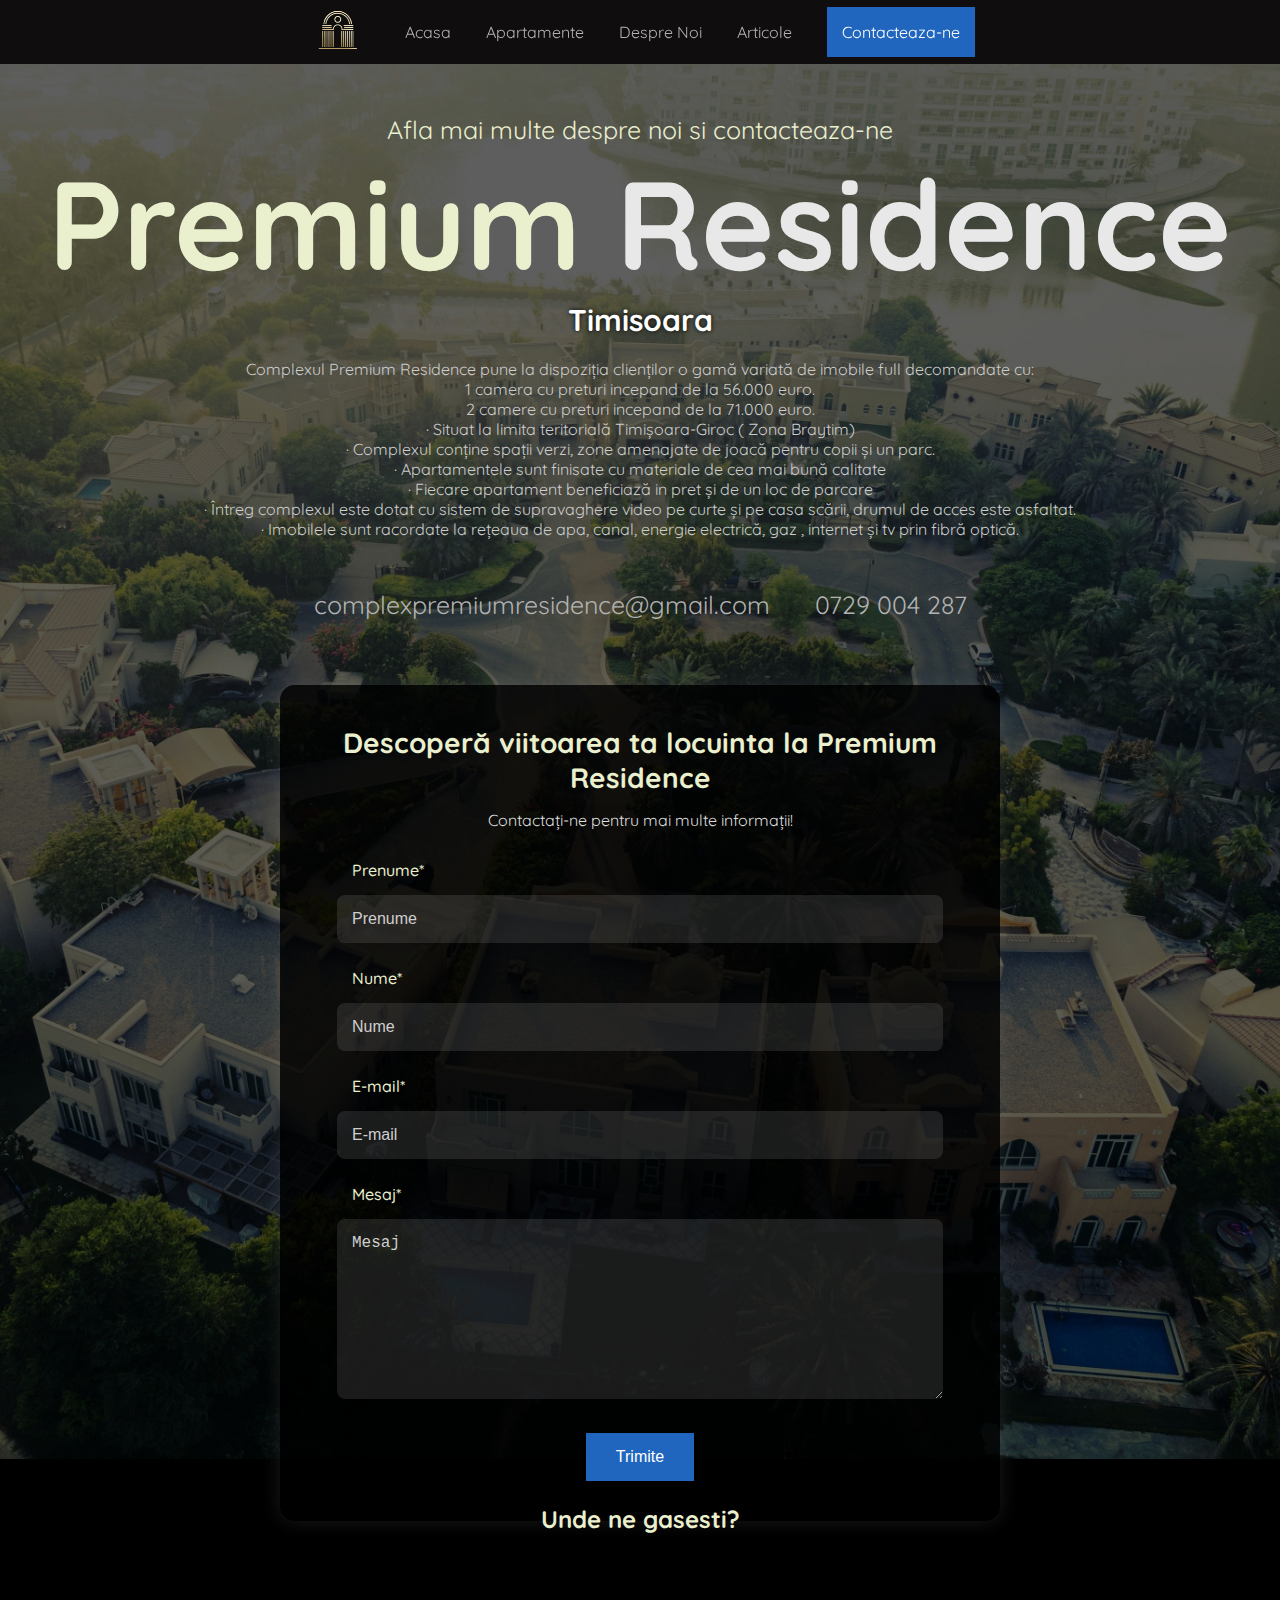
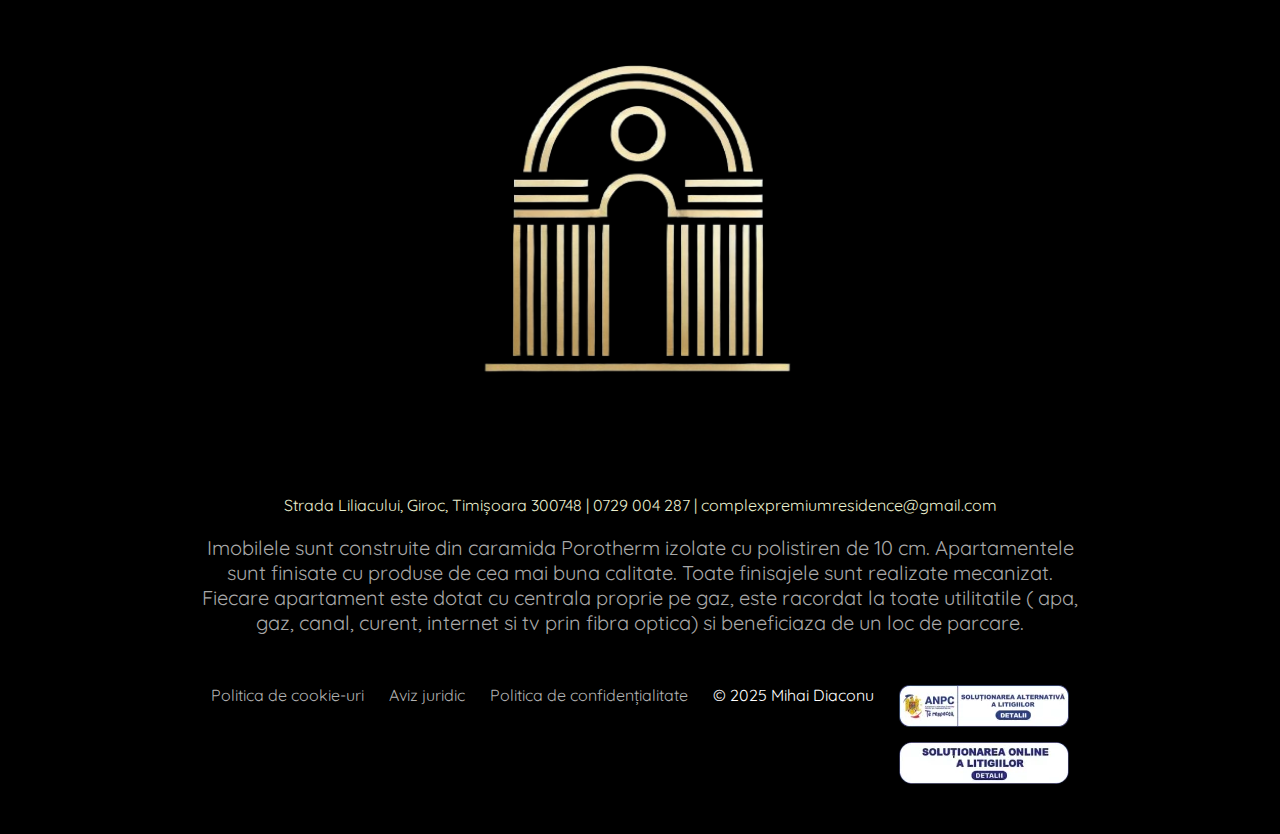
==== contact.html @ 7e9da628 "Add files via upload" ====
<!DOCTYPE html>
<html lang="en">
<head>
  <meta charset="UTF-8">
  <title>Apartamente - Timisoara, Romania | Premium Residence</title>
  <meta name="viewport" content="width=device-width, initial-scale=1.0">
  <link rel="preconnect" href="https://fonts.googleapis.com">
  <link rel="preconnect" href="https://fonts.gstatic.com" crossorigin>
  <link href="https://fonts.googleapis.com/css2?family=Quicksand:wght@300..700&display=swap" rel="stylesheet">
  <link rel="stylesheet" href="css/styles.css">
</head>

<header>
  <img src="images/premiumlogo.png"
     alt="Company Logo"
     class="logo">

  <a class="nav-btn" href="index.html">Acasa</a>
  <a class="nav-btn" href="apartaments.html">Apartamente</a>
  <a class="nav-btn" href="contact.html">Despre Noi</a>
  <a class="nav-btn" href="articole.html">Articole</a>

  <a class="contact-us" href="#form-container">Contacteaza-ne</a>
</header>

<body>

<section class="background">
  <p id="bg-text1">Afla mai multe despre noi si contacteaza-ne</p>
  <h1 id="bg-hdr">Premium <span style="color:#e8e8e8;">Residence</span></h1>
  <h2 style="font-size: 30px; color:white; text-shadow: 0 0 5px black;">Timisoara</h2><br>

    <p style="margin-left: 15%; margin-right: 15%; text-align: center; color:#cccccc;">Complexul Premium Residence pune la dispoziția clienților o gamă variată de imobile full decomandate cu:
<br>
1 camera cu preturi incepand de la 56.000 euro. <br>
2 camere cu preturi incepand de la 71.000 euro.<br>
· Situat la limita teritorială Timișoara-Giroc ( Zona Braytim)<br>

· Complexul conține spații verzi, zone amenajate de joacă pentru copii și un parc.<br>

· Apartamentele sunt finisate cu materiale de cea mai bună calitate<br>

· Fiecare apartament beneficiază in pret și de un loc de parcare<br>

· Întreg complexul este dotat cu sistem de supravaghere video pe curte și pe casa scării, drumul de acces este asfaltat.<br>

· Imobilele sunt racordate la rețeaua de apa, canal, energie electrică, gaz , internet și tv prin fibră optică.</p>
  <section class="conctact-email-phone" id="form-container">
    <a style="background: none;" href="mailto:complexpremiumresidence@gmail.com">complexpremiumresidence@gmail.com</a>
    <a style="background: none;" href="tel:+40729004287">0729 004 287</a>
  </section>

  <section class="form-container">
    <h3>Descoperă viitoarea ta locuinta la Premium Residence</h3>
    <p>Contactați-ne pentru mai multe informații!</p>

    <form class="contact-form">
      <label>Prenume*</label>
      <input type="text" placeholder="Prenume">
      <label>Nume*</label>
      <input type="text" placeholder="Nume"><br>
      <label>E-mail*</label>
      <input type="text" placeholder="E-mail"><br>
      <label>Mesaj*</label>
      <textarea type="textarea" placeholder="Mesaj"></textarea>
      <button type="submit">Trimite</button>
    </form>

  </section>

</section>

<h2 style="text-align: center; margin-top: 45px;">Unde ne gasesti?</h2>





<section class="pre-footer">
  <img src="images/premiumlogo.png"
     alt="Company Logo"
     class="logo"><br>
  <span>Strada Liliacului, Giroc, Timișoara 300748 | </span>
  <span>0729 004 287 | </span>
  <span>complexpremiumresidence@gmail.com</span><br><br>
  <p style="font-size:20px; color:#a8a8a8; margin-left: 15%; margin-right: 15%;">Imobilele sunt construite din caramida Porotherm izolate cu polistiren de 10 cm. Apartamentele sunt finisate cu produse de cea mai buna calitate. Toate finisajele sunt realizate mecanizat. Fiecare apartament este dotat cu centrala proprie pe gaz, este racordat la toate utilitatile ( apa, gaz, canal, curent, internet si tv prin fibra optica) si beneficiaza de un loc de parcare.</p>

</section>

<footer>
  <a href="cookies.html">Politica de cookie-uri</a>
  <a href="aviz-juridic.html">Aviz juridic</a>
  <a href="politica-de-confidentialitate.html">Politica de confidențialitate</a>
  <p>© 2025 Mihai Diaconu</p>

  <img src="images/logff.png"/>
</footer>

</html>
---- css/styles.css ----
*{
      margin: 0;
    }
    html{
      font-family: "Quicksand", sans-serif;
      background-color: black;
      color:#EAEFCE;
      scroll-behavior: smooth;
    }
    a{
      text-decoration: none;
      color: #b2b2b2;
    }
    header{
      background-color: rgba(19, 16, 16, 0.8);
      display: flex;
      justify-content: center;
      align-items: center;
      gap: 35px;
      position: sticky;
      top: 0;
        z-index: 1000;
    }
    .logo{
      width: 5%;
      height: 5%;

    }
    .contact-us{
      background-color: #2066be;
      color:white;
      padding: 15px;
      transition: 0.3s;
    }
    .contact-us:hover{
      border-radius: 5px;
      color: #c0c0c0;
    }
    .nav-btn:hover{
      text-decoration: underline;
      color: #dedede;
      cursor:pointer;
    }

    .background{
      background-image: url("../images/background.jpg");  /* Poza ta aici */
      background-size: cover;
      background-position: center;
      background-repeat: no-repeat;
      height: 155vh;
      text-align: center;

    }
    .contact-on-background{
      display: flex;
      justify-content: center;
    }
    #contact-btn{
      margin-top: 50px;
    }
    footer{
      color:white;
      display: flex;
      justify-content: center;
      gap: 25px;
      padding: 50px;
      flex-wrap: wrap;
    }
    #bg-text1{
      padding-top: 50px;

      color:#EAEFCE;
      font-size: 25px;
    }
    #bg-hdr{
      font-size: 125px;
      color:#EAEFCE;

    }
    .map-container{
      display: flex;
      justify-content: center;
    }
    #map {
      height: 500px;
      width: 70%;
      margin-top: 45px;
    }

    .form-container {
  background-color: rgba(255, 255, 255, 0.05);
  padding: 40px;
  border-radius: 15px;
  width: 50%;
  margin: 50px auto;
  text-align: center;
  box-shadow: 0 0 20px rgba(255, 255, 255, 0.1);
}

.form-container h3 {
  font-size: 28px;
  margin-bottom: 15px;
  color: #EAEFCE;
}

.form-container p {
  margin-bottom: 30px;
  color: #dedede;
}

.contact-form input,
.contact-form textarea {
  width: 90%;
  padding: 15px;
  margin: 10px auto;
  border: none;
  border-radius: 8px;
  background-color: rgba(255, 255, 255, 0.1);
  color: #EAEFCE;
  font-size: 16px;
}

.contact-form input::placeholder,
.contact-form textarea::placeholder {
  color: #cfcfcf;
}

.contact-form label {
  display: block;
  text-align: left;
  width: 90%;
  margin: 15px auto 5px auto;
  color: #EAEFCE;
  font-weight: 500;
}

.contact-form textarea {
  resize: vertical;
  min-height: 150px;
}

.contact-form input:focus,
.contact-form textarea:focus {
  outline: none;
  background-color: rgba(255, 255, 255, 0.2);
}

.contact-form button {
  background-color: #2066be;
  color: white;
  padding: 15px 30px;
  border: none;
  cursor: pointer;
  font-size: 16px;
  margin-top: 20px;
  transition: background-color 0.3s;
}

    .contact-form button:hover {
      border-radius: 5px;
      color: #c0c0c0;

    }
    .form-container {
      background: rgba(0, 0, 0, 0.8);
    }

    .conctact-email-phone{
      margin-top: 35px;
      display: flex;
      justify-content: center;
      gap: 15px;
    }
    .conctact-email-phone a{
      padding: 15px;
      font-size: 25px;
      border-radius: 15px;
      background: #181818;
      transition: 0.1s;
    }
    .conctact-email-phone a:hover{
      background-color: transparent;
    }
    .reviews-container{
      display: flex;
      justify-content: center;
      gap: 20px;
      flex-wrap: wrap;
    }
    .review{
      background-color: #1e1e1e;
      padding: 25px;
      border-radius: 25px;
      margin-top: 25px;
      transition: 0.3s ease-in-out;
    }
    .review:hover{
      transform: scale(1.05);
    }
    .pre-footer{
      text-align: center;
      margin-top: 45px;
    }
    .pre-footer img{
      width: 40%;
    }
    .apps-container{
        display: flex;
        justify-content: space-between;
        flex-wrap: wrap;
        margin-top: 100px;
        padding: 20px;
        margin-left: 8%;
        margin-right: 8%;
        gap: 5px;
    }
    .app{
        background-color: #1c1c1c;
        padding: 25px;

        padding-bottom: 45px;
        margin-bottom: 20px;
        transition: 0.15s;

    }
    .apps-container img{
        border-radius: 5px;
    }
    .app:hover{
        transform: scale(0.995);
    }
    .conctact-email-phone{
        display: flex;
        flex-wrap: wrap;
    }
    @media (max-width: 600px) {
        .apps-container{
            justify-content: center;
        }
        .apps-container img{
            width: 250px;
            height: 230px;
        }
        .app{
            width: 250px;


        }

      header{
        gap: 15px;
        flex-wrap: wrap;
      }

      .nav-btn{
        margin-top: 20px;
      }
      .logo{
        margin-top: 20px;
        width: 15%;
        height: 15%;
      }
      .contact-us{
        margin-bottom: 15px;
      }
      #bg-hdr{
        font-size: 55px;
      }
      .background{
        height: 165vh;
      }
      .form-container{
        width: 70%;
      }
      .conctact-email-phone a{
        padding: 10px;
        font-size: 20px;
      }

      .reviews-container{
      }
      .reviews{
        max-width: 80%;
      }
    }
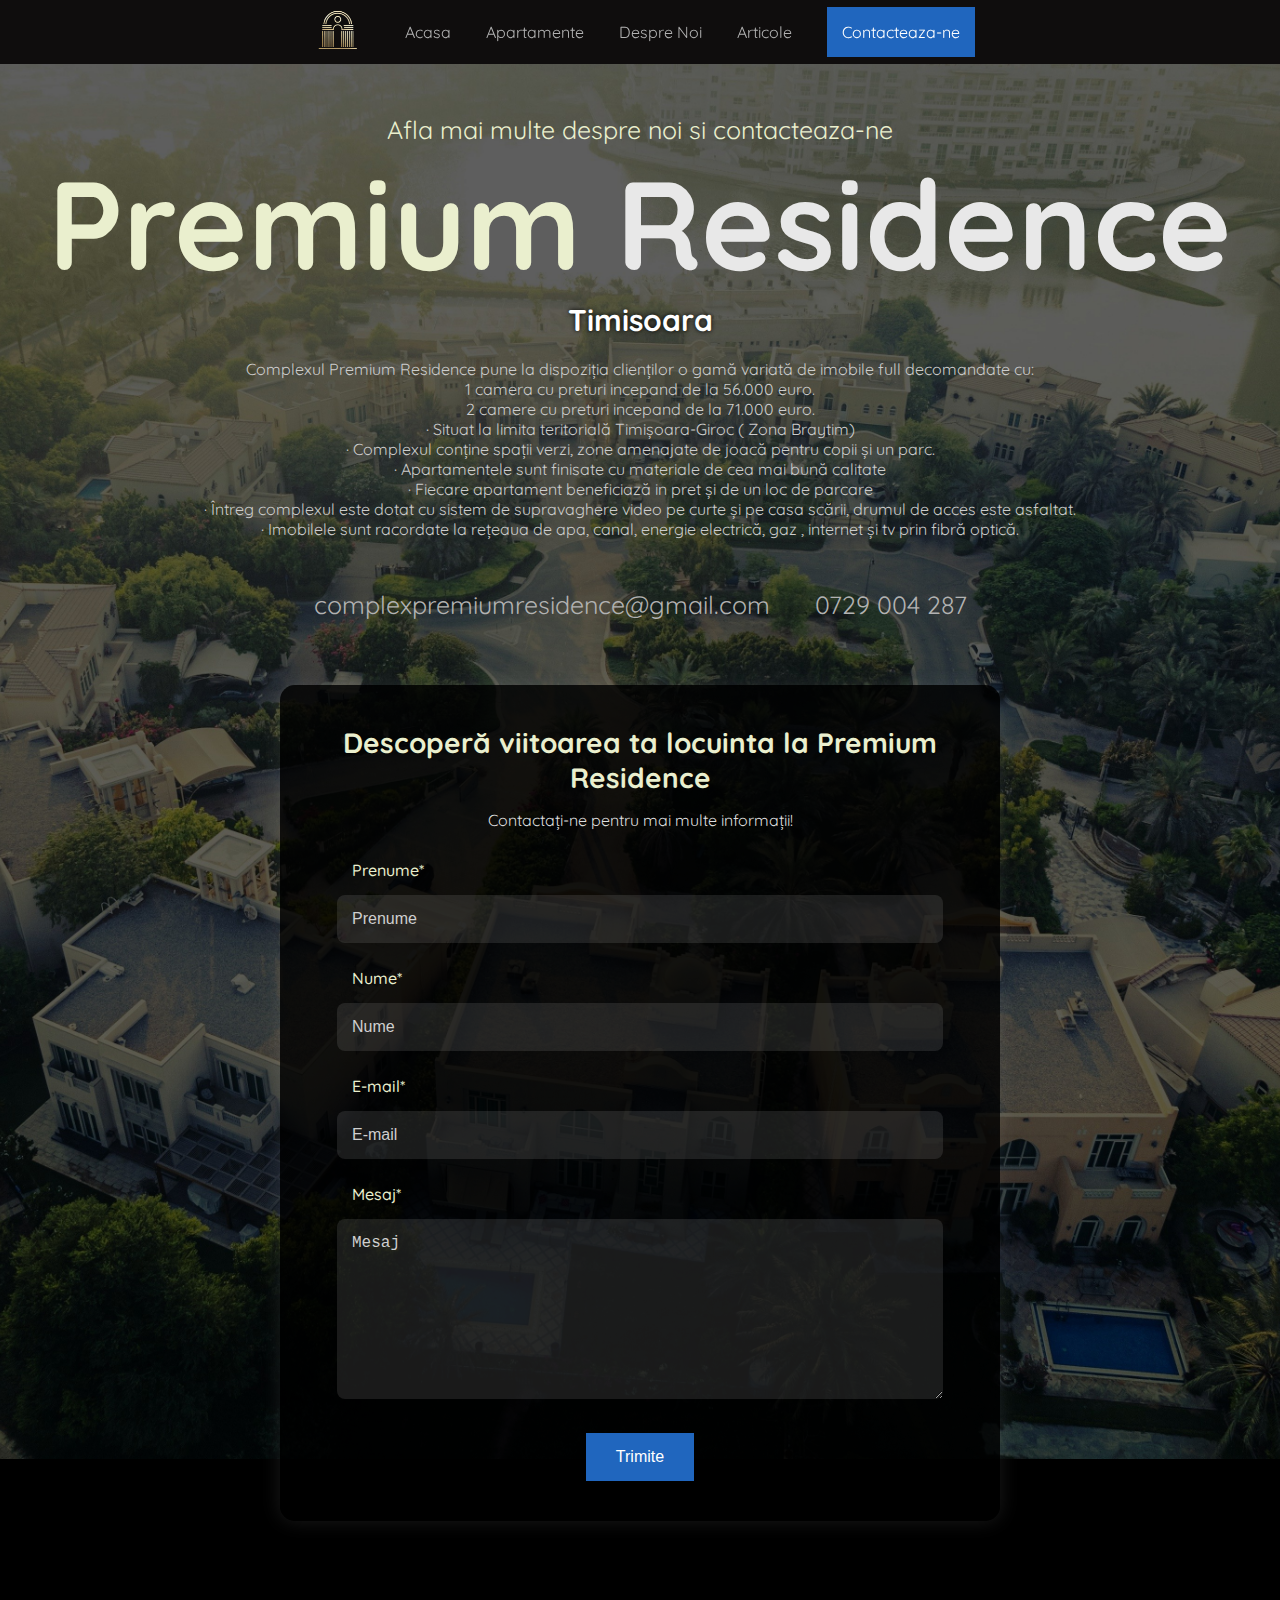
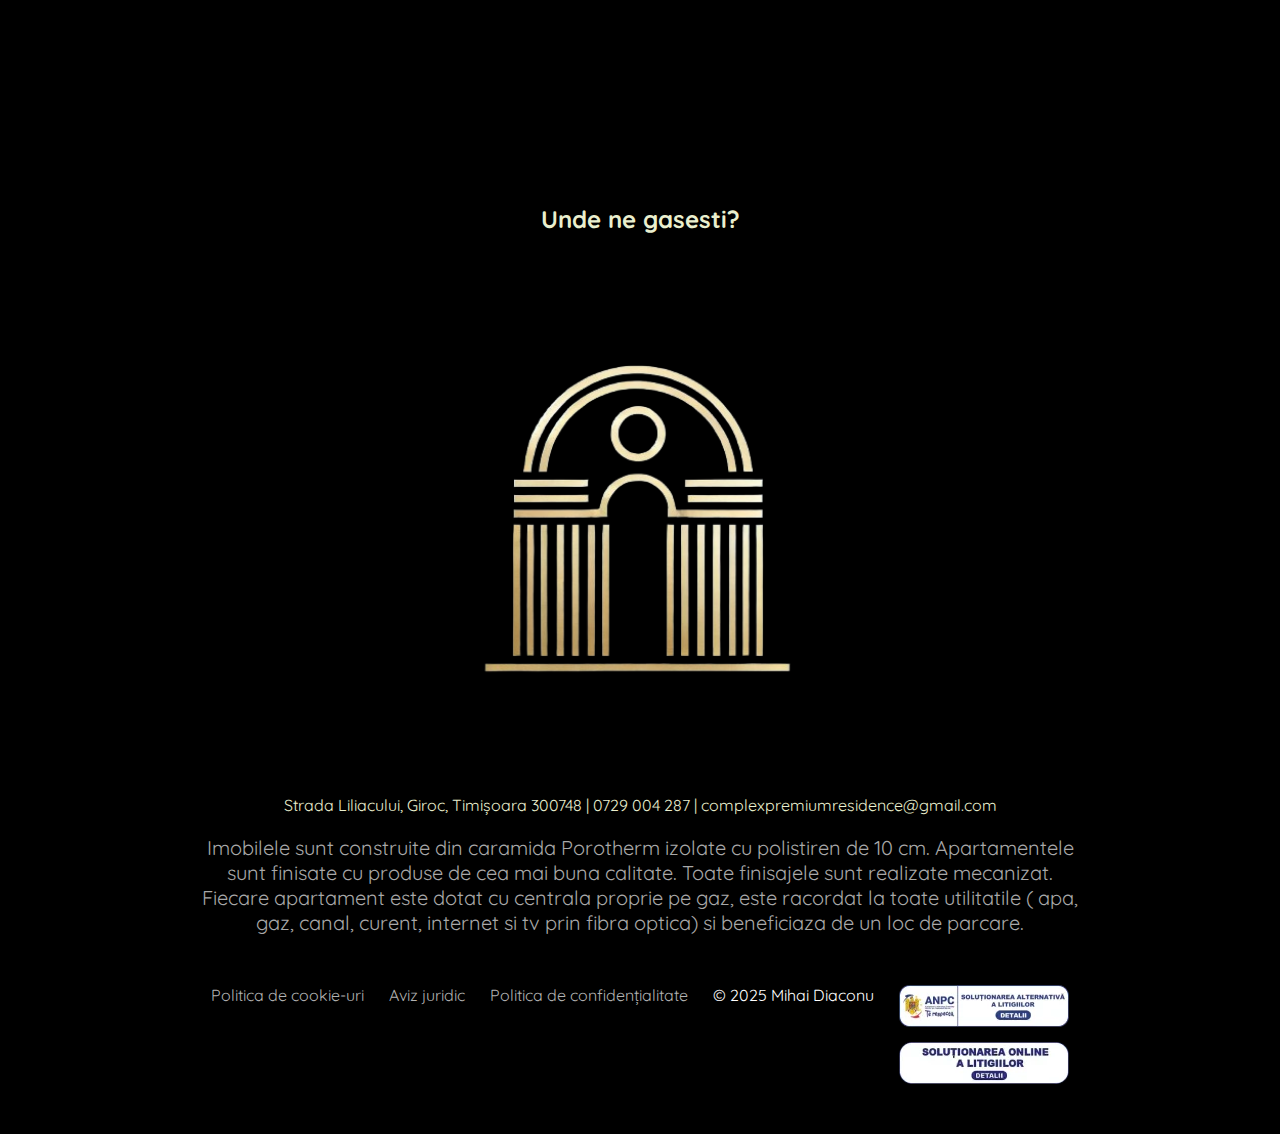
==== commit 11d6dbb5: "Update contact.html" ====
--- a/contact.html
+++ b/contact.html
@@ -70,7 +70,7 @@
 
 </section>
 
-<h2 style="text-align: center; margin-top: 45px;">Unde ne gasesti?</h2>
+<h2 style="text-align: center; margin-top: 345px;">Unde ne gasesti?</h2>
 
 
 
@@ -96,4 +96,4 @@
   <img src="images/logff.png"/>
 </footer>
 
-</html>+</html>
